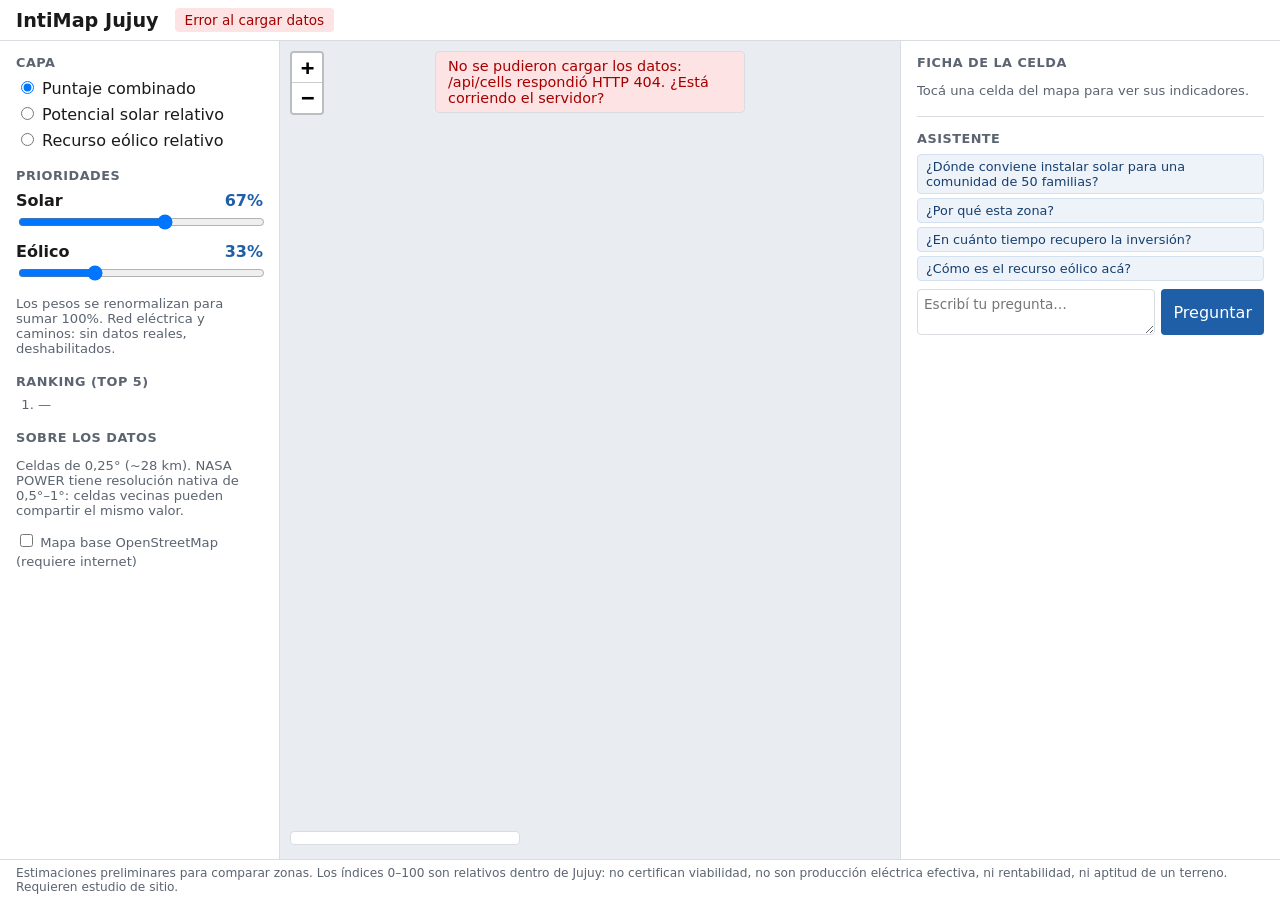
==== frontend/index.html @ a9107e67 "feat: implement IntiMap Jujuy renewable energy MVP - Grilla de 104 celdas de 0,25° recortada al cont" ====
<!doctype html>
<html lang="es">
<head>
  <meta charset="utf-8">
  <meta name="viewport" content="width=device-width, initial-scale=1">
  <title>IntiMap Jujuy</title>
  <link rel="icon" href="data:image/svg+xml,%3Csvg xmlns='http://www.w3.org/2000/svg' viewBox='0 0 16 16'%3E%3Ccircle cx='8' cy='8' r='6' fill='%23f2b400'/%3E%3C/svg%3E">
  <link rel="stylesheet" href="vendor/leaflet/leaflet.css">
  <link rel="stylesheet" href="styles.css">
</head>
<body>
  <header class="topbar">
    <h1>IntiMap Jujuy</h1>
    <p id="banner" class="banner" role="status">Cargando datos…</p>
  </header>

  <div class="layout">
    <aside class="panel" aria-label="Capas y prioridades">
      <section>
        <h2>Capa</h2>
        <fieldset class="layers">
          <legend class="sr-only">Capa visible</legend>
          <label><input type="radio" name="layer" value="score" checked> Puntaje combinado</label>
          <label><input type="radio" name="layer" value="s_solar"> Potencial solar relativo</label>
          <label><input type="radio" name="layer" value="s_wind"> Recurso eólico relativo</label>
        </fieldset>
      </section>

      <section>
        <h2>Prioridades</h2>
        <label class="slider">Solar <output id="w-solar-out">67%</output>
          <input id="w-solar" type="range" min="0" max="100" step="5" value="60">
        </label>
        <label class="slider">Eólico <output id="w-wind-out">33%</output>
          <input id="w-wind" type="range" min="0" max="100" step="5" value="30">
        </label>
        <p class="hint">Los pesos se renormalizan para sumar 100%. Red eléctrica y caminos: sin datos reales, deshabilitados.</p>
        <p id="weights-warning" class="warning" hidden>Ambos pesos están en 0: el puntaje combinado no se calcula. Subí al menos un deslizador.</p>
      </section>

      <section>
        <h2>Ranking (top 5)</h2>
        <ol id="ranking" class="ranking"><li class="muted">—</li></ol>
      </section>

      <section class="notes">
        <h2>Sobre los datos</h2>
        <p id="sources" class="muted"></p>
        <p class="muted">Celdas de 0,25° (~28 km). NASA POWER tiene resolución nativa de 0,5°–1°: celdas vecinas pueden compartir el mismo valor.</p>
        <label class="muted"><input id="basemap" type="checkbox"> Mapa base OpenStreetMap (requiere internet)</label>
      </section>
    </aside>

    <main class="map-wrap">
      <div id="map" role="application" aria-label="Mapa de Jujuy"></div>
      <div id="map-status" class="map-status">Cargando mapa…</div>
      <div id="legend" class="legend" aria-label="Leyenda"></div>
    </main>

    <aside class="panel card" aria-label="Ficha, simulador y asistente">
      <div id="card" aria-live="polite">
        <h2>Ficha de la celda</h2>
        <p class="muted">Tocá una celda del mapa para ver sus indicadores.</p>
      </div>

      <section id="sim" class="box" hidden>
        <h2>Simulador solar preliminar</h2>
        <p class="tag-hyp">Escenario hipotético editable · no son cotizaciones ni tarifas oficiales</p>
        <form id="sim-form" class="simform" novalidate>
          <label>Potencia instalada <span class="u">kWp</span><input name="system_kwp" type="number" min="0" step="0.5" required></label>
          <label>Costo de instalación <span class="u">USD/kWp</span><input name="cost_per_kwp_usd" type="number" min="0" step="10" placeholder="sin dato"></label>
          <label>Valor de la energía aprovechada <span class="u">USD/kWh</span><input name="energy_value_usd_kwh" type="number" min="0" step="0.01" placeholder="sin dato"></label>
          <label>Autoconsumo <span class="u">%</span><input name="self_consumption_pct" type="number" min="0" max="100" step="5" required></label>
          <label>Mantenimiento anual <span class="u">USD/año</span><input name="om_usd_year" type="number" min="0" step="10" placeholder="no declarado"></label>
          <label>Tarifa de inyección de excedentes <span class="u">USD/kWh</span><input name="export_value_usd_kwh" type="number" min="0" step="0.01" placeholder="sin valor"></label>
        </form>
        <p id="sim-error" class="warning" hidden></p>
        <div id="sim-out" aria-live="polite"></div>
      </section>

      <section id="assistant" class="box">
        <h2>Asistente</h2>
        <div class="suggest" id="suggest">
          <button type="button">¿Dónde conviene instalar solar para una comunidad de 50 familias?</button>
          <button type="button">¿Por qué esta zona?</button>
          <button type="button">¿En cuánto tiempo recupero la inversión?</button>
          <button type="button">¿Cómo es el recurso eólico acá?</button>
        </div>
        <form id="ask-form" class="askform">
          <label class="sr-only" for="question">Pregunta</label>
          <textarea id="question" rows="2" maxlength="500" placeholder="Escribí tu pregunta…"></textarea>
          <button type="submit" id="ask-btn">Preguntar</button>
        </form>
        <div id="answer" aria-live="polite"></div>
      </section>
    </aside>
  </div>

  <footer class="disclaimer">
    Estimaciones preliminares para comparar zonas. Los índices 0–100 son relativos dentro de Jujuy: no certifican viabilidad,
    no son producción eléctrica efectiva, ni rentabilidad, ni aptitud de un terreno. Requieren estudio de sitio.
  </footer>

  <script src="vendor/leaflet/leaflet.js"></script>
  <script src="scoring.js"></script>
  <script src="app.js"></script>
</body>
</html>
---- frontend/vendor/leaflet/leaflet.css ----
/* required styles */

.leaflet-pane,
.leaflet-tile,
.leaflet-marker-icon,
.leaflet-marker-shadow,
.leaflet-tile-container,
.leaflet-pane > svg,
.leaflet-pane > canvas,
.leaflet-zoom-box,
.leaflet-image-layer,
.leaflet-layer {
	position: absolute;
	left: 0;
	top: 0;
	}
.leaflet-container {
	overflow: hidden;
	}
.leaflet-tile,
.leaflet-marker-icon,
.leaflet-marker-shadow {
	-webkit-user-select: none;
	   -moz-user-select: none;
	        user-select: none;
	  -webkit-user-drag: none;
	}
/* Prevents IE11 from highlighting tiles in blue */
.leaflet-tile::selection {
	background: transparent;
}
/* Safari renders non-retina tile on retina better with this, but Chrome is worse */
.leaflet-safari .leaflet-tile {
	image-rendering: -webkit-optimize-contrast;
	}
/* hack that prevents hw layers "stretching" when loading new tiles */
.leaflet-safari .leaflet-tile-container {
	width: 1600px;
	height: 1600px;
	-webkit-transform-origin: 0 0;
	}
.leaflet-marker-icon,
.leaflet-marker-shadow {
	display: block;
	}
/* .leaflet-container svg: reset svg max-width decleration shipped in Joomla! (joomla.org) 3.x */
/* .leaflet-container img: map is broken in FF if you have max-width: 100% on tiles */
.leaflet-container .leaflet-overlay-pane svg {
	max-width: none !important;
	max-height: none !important;
	}
.leaflet-container .leaflet-marker-pane img,
.leaflet-container .leaflet-shadow-pane img,
.leaflet-container .leaflet-tile-pane img,
.leaflet-container img.leaflet-image-layer,
.leaflet-container .leaflet-tile {
	max-width: none !important;
	max-height: none !important;
	width: auto;
	padding: 0;
	}

.leaflet-container img.leaflet-tile {
	/* See: https://bugs.chromium.org/p/chromium/issues/detail?id=600120 */
	mix-blend-mode: plus-lighter;
}

.leaflet-container.leaflet-touch-zoom {
	-ms-touch-action: pan-x pan-y;
	touch-action: pan-x pan-y;
	}
.leaflet-container.leaflet-touch-drag {
	-ms-touch-action: pinch-zoom;
	/* Fallback for FF which doesn't support pinch-zoom */
	touch-action: none;
	touch-action: pinch-zoom;
}
.leaflet-container.leaflet-touch-drag.leaflet-touch-zoom {
	-ms-touch-action: none;
	touch-action: none;
}
.leaflet-container {
	-webkit-tap-highlight-color: transparent;
}
.leaflet-container a {
	-webkit-tap-highlight-color: rgba(51, 181, 229, 0.4);
}
.leaflet-tile {
	filter: inherit;
	visibility: hidden;
	}
.leaflet-tile-loaded {
	visibility: inherit;
	}
.leaflet-zoom-box {
	width: 0;
	height: 0;
	-moz-box-sizing: border-box;
	     box-sizing: border-box;
	z-index: 800;
	}
/* workaround for https://bugzilla.mozilla.org/show_bug.cgi?id=888319 */
.leaflet-overlay-pane svg {
	-moz-user-select: none;
	}

.leaflet-pane         { z-index: 400; }

.leaflet-tile-pane    { z-index: 200; }
.leaflet-overlay-pane { z-index: 400; }
.leaflet-shadow-pane  { z-index: 500; }
.leaflet-marker-pane  { z-index: 600; }
.leaflet-tooltip-pane   { z-index: 650; }
.leaflet-popup-pane   { z-index: 700; }

.leaflet-map-pane canvas { z-index: 100; }
.leaflet-map-pane svg    { z-index: 200; }

.leaflet-vml-shape {
	width: 1px;
	height: 1px;
	}
.lvml {
	behavior: url(#default#VML);
	display: inline-block;
	position: absolute;
	}


/* control positioning */

.leaflet-control {
	position: relative;
	z-index: 800;
	pointer-events: visiblePainted; /* IE 9-10 doesn't have auto */
	pointer-events: auto;
	}
.leaflet-top,
.leaflet-bottom {
	position: absolute;
	z-index: 1000;
	pointer-events: none;
	}
.leaflet-top {
	top: 0;
	}
.leaflet-right {
	right: 0;
	}
.leaflet-bottom {
	bottom: 0;
	}
.leaflet-left {
	left: 0;
	}
.leaflet-control {
	float: left;
	clear: both;
	}
.leaflet-right .leaflet-control {
	float: right;
	}
.leaflet-top .leaflet-control {
	margin-top: 10px;
	}
.leaflet-bottom .leaflet-control {
	margin-bottom: 10px;
	}
.leaflet-left .leaflet-control {
	margin-left: 10px;
	}
.leaflet-right .leaflet-control {
	margin-right: 10px;
	}


/* zoom and fade animations */

.leaflet-fade-anim .leaflet-popup {
	opacity: 0;
	-webkit-transition: opacity 0.2s linear;
	   -moz-transition: opacity 0.2s linear;
	        transition: opacity 0.2s linear;
	}
.leaflet-fade-anim .leaflet-map-pane .leaflet-popup {
	opacity: 1;
	}
.leaflet-zoom-animated {
	-webkit-transform-origin: 0 0;
	    -ms-transform-origin: 0 0;
	        transform-origin: 0 0;
	}
svg.leaflet-zoom-animated {
	will-change: transform;
}

.leaflet-zoom-anim .leaflet-zoom-animated {
	-webkit-transition: -webkit-transform 0.25s cubic-bezier(0,0,0.25,1);
	   -moz-transition:    -moz-transform 0.25s cubic-bezier(0,0,0.25,1);
	        transition:         transform 0.25s cubic-bezier(0,0,0.25,1);
	}
.leaflet-zoom-anim .leaflet-tile,
.leaflet-pan-anim .leaflet-tile {
	-webkit-transition: none;
	   -moz-transition: none;
	        transition: none;
	}

.leaflet-zoom-anim .leaflet-zoom-hide {
	visibility: hidden;
	}


/* cursors */

.leaflet-interactive {
	cursor: pointer;
	}
.leaflet-grab {
	cursor: -webkit-grab;
	cursor:    -moz-grab;
	cursor:         grab;
	}
.leaflet-crosshair,
.leaflet-crosshair .leaflet-interactive {
	cursor: crosshair;
	}
.leaflet-popup-pane,
.leaflet-control {
	cursor: auto;
	}
.leaflet-dragging .leaflet-grab,
.leaflet-dragging .leaflet-grab .leaflet-interactive,
.leaflet-dragging .leaflet-marker-draggable {
	cursor: move;
	cursor: -webkit-grabbing;
	cursor:    -moz-grabbing;
	cursor:         grabbing;
	}

/* marker & overlays interactivity */
.leaflet-marker-icon,
.leaflet-marker-shadow,
.leaflet-image-layer,
.leaflet-pane > svg path,
.leaflet-tile-container {
	pointer-events: none;
	}

.leaflet-marker-icon.leaflet-interactive,
.leaflet-image-layer.leaflet-interactive,
.leaflet-pane > svg path.leaflet-interactive,
svg.leaflet-image-layer.leaflet-interactive path {
	pointer-events: visiblePainted; /* IE 9-10 doesn't have auto */
	pointer-events: auto;
	}

/* visual tweaks */

.leaflet-container {
	background: #ddd;
	outline-offset: 1px;
	}
.leaflet-container a {
	color: #0078A8;
	}
.leaflet-zoom-box {
	border: 2px dotted #38f;
	background: rgba(255,255,255,0.5);
	}


/* general typography */
.leaflet-container {
	font-family: "Helvetica Neue", Arial, Helvetica, sans-serif;
	font-size: 12px;
	font-size: 0.75rem;
	line-height: 1.5;
	}


/* general toolbar styles */

.leaflet-bar {
	box-shadow: 0 1px 5px rgba(0,0,0,0.65);
	border-radius: 4px;
	}
.leaflet-bar a {
	background-color: #fff;
	border-bottom: 1px solid #ccc;
	width: 26px;
	height: 26px;
	line-height: 26px;
	display: block;
	text-align: center;
	text-decoration: none;
	color: black;
	}
.leaflet-bar a,
.leaflet-control-layers-toggle {
	background-position: 50% 50%;
	background-repeat: no-repeat;
	display: block;
	}
.leaflet-bar a:hover,
.leaflet-bar a:focus {
	background-color: #f4f4f4;
	}
.leaflet-bar a:first-child {
	border-top-left-radius: 4px;
	border-top-right-radius: 4px;
	}
.leaflet-bar a:last-child {
	border-bottom-left-radius: 4px;
	border-bottom-right-radius: 4px;
	border-bottom: none;
	}
.leaflet-bar a.leaflet-disabled {
	cursor: default;
	background-color: #f4f4f4;
	color: #bbb;
	}

.leaflet-touch .leaflet-bar a {
	width: 30px;
	height: 30px;
	line-height: 30px;
	}
.leaflet-touch .leaflet-bar a:first-child {
	border-top-left-radius: 2px;
	border-top-right-radius: 2px;
	}
.leaflet-touch .leaflet-bar a:last-child {
	border-bottom-left-radius: 2px;
	border-bottom-right-radius: 2px;
	}

/* zoom control */

.leaflet-control-zoom-in,
.leaflet-control-zoom-out {
	font: bold 18px 'Lucida Console', Monaco, monospace;
	text-indent: 1px;
	}

.leaflet-touch .leaflet-control-zoom-in, .leaflet-touch .leaflet-control-zoom-out  {
	font-size: 22px;
	}


/* layers control */

.leaflet-control-layers {
	box-shadow: 0 1px 5px rgba(0,0,0,0.4);
	background: #fff;
	border-radius: 5px;
	}
.leaflet-control-layers-toggle {
	background-image: url(images/layers.png);
	width: 36px;
	height: 36px;
	}
.leaflet-retina .leaflet-control-layers-toggle {
	background-image: url(images/layers-2x.png);
	background-size: 26px 26px;
	}
.leaflet-touch .leaflet-control-layers-toggle {
	width: 44px;
	height: 44px;
	}
.leaflet-control-layers .leaflet-control-layers-list,
.leaflet-control-layers-expanded .leaflet-control-layers-toggle {
	display: none;
	}
.leaflet-control-layers-expanded .leaflet-control-layers-list {
	display: block;
	position: relative;
	}
.leaflet-control-layers-expanded {
	padding: 6px 10px 6px 6px;
	color: #333;
	background: #fff;
	}
.leaflet-control-layers-scrollbar {
	overflow-y: scroll;
	overflow-x: hidden;
	padding-right: 5px;
	}
.leaflet-control-layers-selector {
	margin-top: 2px;
	position: relative;
	top: 1px;
	}
.leaflet-control-layers label {
	display: block;
	font-size: 13px;
	font-size: 1.08333em;
	}
.leaflet-control-layers-separator {
	height: 0;
	border-top: 1px solid #ddd;
	margin: 5px -10px 5px -6px;
	}

/* Default icon URLs */
.leaflet-default-icon-path { /* used only in path-guessing heuristic, see L.Icon.Default */
	background-image: url(images/marker-icon.png);
	}


/* attribution and scale controls */

.leaflet-container .leaflet-control-attribution {
	background: #fff;
	background: rgba(255, 255, 255, 0.8);
	margin: 0;
	}
.leaflet-control-attribution,
.leaflet-control-scale-line {
	padding: 0 5px;
	color: #333;
	line-height: 1.4;
	}
.leaflet-control-attribution a {
	text-decoration: none;
	}
.leaflet-control-attribution a:hover,
.leaflet-control-attribution a:focus {
	text-decoration: underline;
	}
.leaflet-attribution-flag {
	display: inline !important;
	vertical-align: baseline !important;
	width: 1em;
	height: 0.6669em;
	}
.leaflet-left .leaflet-control-scale {
	margin-left: 5px;
	}
.leaflet-bottom .leaflet-control-scale {
	margin-bottom: 5px;
	}
.leaflet-control-scale-line {
	border: 2px solid #777;
	border-top: none;
	line-height: 1.1;
	padding: 2px 5px 1px;
	white-space: nowrap;
	-moz-box-sizing: border-box;
	     box-sizing: border-box;
	background: rgba(255, 255, 255, 0.8);
	text-shadow: 1px 1px #fff;
	}
.leaflet-control-scale-line:not(:first-child) {
	border-top: 2px solid #777;
	border-bottom: none;
	margin-top: -2px;
	}
.leaflet-control-scale-line:not(:first-child):not(:last-child) {
	border-bottom: 2px solid #777;
	}

.leaflet-touch .leaflet-control-attribution,
.leaflet-touch .leaflet-control-layers,
.leaflet-touch .leaflet-bar {
	box-shadow: none;
	}
.leaflet-touch .leaflet-control-layers,
.leaflet-touch .leaflet-bar {
	border: 2px solid rgba(0,0,0,0.2);
	background-clip: padding-box;
	}


/* popup */

.leaflet-popup {
	position: absolute;
	text-align: center;
	margin-bottom: 20px;
	}
.leaflet-popup-content-wrapper {
	padding: 1px;
	text-align: left;
	border-radius: 12px;
	}
.leaflet-popup-content {
	margin: 13px 24px 13px 20px;
	line-height: 1.3;
	font-size: 13px;
	font-size: 1.08333em;
	min-height: 1px;
	}
.leaflet-popup-content p {
	margin: 17px 0;
	margin: 1.3em 0;
	}
.leaflet-popup-tip-container {
	width: 40px;
	height: 20px;
	position: absolute;
	left: 50%;
	margin-top: -1px;
	margin-left: -20px;
	overflow: hidden;
	pointer-events: none;
	}
.leaflet-popup-tip {
	width: 17px;
	height: 17px;
	padding: 1px;

	margin: -10px auto 0;
	pointer-events: auto;

	-webkit-transform: rotate(45deg);
	   -moz-transform: rotate(45deg);
	    -ms-transform: rotate(45deg);
	        transform: rotate(45deg);
	}
.leaflet-popup-content-wrapper,
.leaflet-popup-tip {
	background: white;
	color: #333;
	box-shadow: 0 3px 14px rgba(0,0,0,0.4);
	}
.leaflet-container a.leaflet-popup-close-button {
	position: absolute;
	top: 0;
	right: 0;
	border: none;
	text-align: center;
	width: 24px;
	height: 24px;
	font: 16px/24px Tahoma, Verdana, sans-serif;
	color: #757575;
	text-decoration: none;
	background: transparent;
	}
.leaflet-container a.leaflet-popup-close-button:hover,
.leaflet-container a.leaflet-popup-close-button:focus {
	color: #585858;
	}
.leaflet-popup-scrolled {
	overflow: auto;
	}

.leaflet-oldie .leaflet-popup-content-wrapper {
	-ms-zoom: 1;
	}
.leaflet-oldie .leaflet-popup-tip {
	width: 24px;
	margin: 0 auto;

	-ms-filter: "progid:DXImageTransform.Microsoft.Matrix(M11=0.70710678, M12=0.70710678, M21=-0.70710678, M22=0.70710678)";
	filter: progid:DXImageTransform.Microsoft.Matrix(M11=0.70710678, M12=0.70710678, M21=-0.70710678, M22=0.70710678);
	}

.leaflet-oldie .leaflet-control-zoom,
.leaflet-oldie .leaflet-control-layers,
.leaflet-oldie .leaflet-popup-content-wrapper,
.leaflet-oldie .leaflet-popup-tip {
	border: 1px solid #999;
	}


/* div icon */

.leaflet-div-icon {
	background: #fff;
	border: 1px solid #666;
	}


/* Tooltip */
/* Base styles for the element that has a tooltip */
.leaflet-tooltip {
	position: absolute;
	padding: 6px;
	background-color: #fff;
	border: 1px solid #fff;
	border-radius: 3px;
	color: #222;
	white-space: nowrap;
	-webkit-user-select: none;
	-moz-user-select: none;
	-ms-user-select: none;
	user-select: none;
	pointer-events: none;
	box-shadow: 0 1px 3px rgba(0,0,0,0.4);
	}
.leaflet-tooltip.leaflet-interactive {
	cursor: pointer;
	pointer-events: auto;
	}
.leaflet-tooltip-top:before,
.leaflet-tooltip-bottom:before,
.leaflet-tooltip-left:before,
.leaflet-tooltip-right:before {
	position: absolute;
	pointer-events: none;
	border: 6px solid transparent;
	background: transparent;
	content: "";
	}

/* Directions */

.leaflet-tooltip-bottom {
	margin-top: 6px;
}
.leaflet-tooltip-top {
	margin-top: -6px;
}
.leaflet-tooltip-bottom:before,
.leaflet-tooltip-top:before {
	left: 50%;
	margin-left: -6px;
	}
.leaflet-tooltip-top:before {
	bottom: 0;
	margin-bottom: -12px;
	border-top-color: #fff;
	}
.leaflet-tooltip-bottom:before {
	top: 0;
	margin-top: -12px;
	margin-left: -6px;
	border-bottom-color: #fff;
	}
.leaflet-tooltip-left {
	margin-left: -6px;
}
.leaflet-tooltip-right {
	margin-left: 6px;
}
.leaflet-tooltip-left:before,
.leaflet-tooltip-right:before {
	top: 50%;
	margin-top: -6px;
	}
.leaflet-tooltip-left:before {
	right: 0;
	margin-right: -12px;
	border-left-color: #fff;
	}
.leaflet-tooltip-right:before {
	left: 0;
	margin-left: -12px;
	border-right-color: #fff;
	}

/* Printing */

@media print {
	/* Prevent printers from removing background-images of controls. */
	.leaflet-control {
		-webkit-print-color-adjust: exact;
		print-color-adjust: exact;
		}
	}
---- frontend/styles.css ----
:root {
  --bg: #f6f7f8; --panel: #fff; --text: #1a1a1a; --muted: #5b6470; --border: #d9dde2;
  --accent: #1f5fa8; --warn-bg: #fff4d6; --warn: #7a5200; --danger-bg: #fde3e3; --danger: #a40000;
}
* { box-sizing: border-box; }
html, body { height: 100%; }
body { margin: 0; font-family: system-ui, -apple-system, "Segoe UI", sans-serif; background: var(--bg); color: var(--text);
  display: flex; flex-direction: column; }
h1 { margin: 0; font-size: 1.2rem; }
h2 { font-size: .8rem; text-transform: uppercase; letter-spacing: .04em; color: var(--muted); margin: 0 0 8px; }
.sr-only { position: absolute; width: 1px; height: 1px; overflow: hidden; clip: rect(0 0 0 0); }

.topbar { display: flex; gap: 16px; align-items: center; flex-wrap: wrap; padding: 8px 16px;
  background: var(--panel); border-bottom: 1px solid var(--border); }
.banner { margin: 0; padding: 4px 10px; border-radius: 4px; font-size: .85rem; background: #e8f0fa; color: #163f6e; }
.banner.synthetic { background: var(--danger-bg); color: var(--danger); font-weight: 700; }
.banner.error { background: var(--danger-bg); color: var(--danger); }

.layout { flex: 1; display: grid; grid-template-columns: 280px 1fr 380px; grid-template-rows: minmax(0, 1fr); min-height: 0; }
details summary { cursor: pointer; color: var(--accent); }
.panel { position: relative; background: var(--panel); padding: 14px 16px; overflow-y: auto; border-right: 1px solid var(--border); }
.panel.card { border-right: 0; border-left: 1px solid var(--border); }
.panel section { margin-bottom: 18px; }
.layers { border: 0; padding: 0; margin: 0; display: grid; gap: 6px; }
.slider { display: grid; grid-template-columns: 1fr auto; gap: 2px 8px; margin-bottom: 10px; font-weight: 600; }
.slider input { grid-column: 1 / -1; width: 100%; }
.slider output { font-variant-numeric: tabular-nums; color: var(--accent); }
.hint, .muted { color: var(--muted); font-size: .82rem; }
.warning { background: var(--warn-bg); color: var(--warn); padding: 6px 8px; border-radius: 4px; font-size: .85rem; }
.ranking { margin: 0; padding-left: 22px; font-size: .9rem; }
.ranking li { margin: 3px 0; }
.ranking button { all: unset; cursor: pointer; color: var(--accent); }
.ranking button:hover, .ranking button:focus-visible { text-decoration: underline; }

.map-wrap { position: relative; min-height: 0; }
#map { position: absolute; inset: 0; background: #e9edf1; }
.map-status { position: absolute; top: 10px; left: 50%; transform: translateX(-50%); z-index: 500;
  background: var(--panel); border: 1px solid var(--border); padding: 6px 12px; border-radius: 4px; font-size: .9rem; }
.map-status.error { background: var(--danger-bg); color: var(--danger); }
.map-status[hidden] { display: none; }
.legend { position: absolute; bottom: 14px; left: 10px; z-index: 500; background: var(--panel); border: 1px solid var(--border);
  border-radius: 4px; padding: 6px 10px; font-size: .75rem; width: 230px; }
.legend .bar { display: flex; height: 10px; border: 1px solid #0003; }
.legend .seg { flex: 1; }
.legend .ticks, .legend .ends { display: flex; justify-content: space-between; color: var(--muted); font-size: .68rem; }
.legend .ends { margin-top: -2px; }
.legend .row { display: flex; align-items: center; gap: 6px; margin: 2px 0; }
.legend .sw { width: 16px; height: 12px; border: 1px solid #0003; flex: none; }
.legend .title { font-weight: 700; margin-bottom: 4px; }

.card table { width: 100%; border-collapse: collapse; font-size: .86rem; }
.card th { text-align: left; font-weight: 500; color: var(--muted); padding: 4px 6px 4px 0; vertical-align: top; }
.card td { padding: 4px 0; text-align: right; font-variant-numeric: tabular-nums; }
.card tr.group th { padding-top: 12px; color: var(--text); font-weight: 700; font-size: .75rem; text-transform: uppercase; }
.tag { display: inline-block; font-size: .68rem; padding: 0 5px; border-radius: 3px; margin-left: 4px; vertical-align: 1px; }
.tag.real { background: #e3f1e6; color: #1d5e2c; }
.tag.estimado { background: #e8eefb; color: #23468a; }
.tag.sintetico, .tag.faltante { background: var(--danger-bg); color: var(--danger); }
.scorebig { font-size: 1.8rem; font-weight: 700; }
.rec { display: inline-block; padding: 2px 8px; border-radius: 4px; background: #eef3e6; color: #2d4a12; font-weight: 600; font-size: .85rem; }
.box { margin-top: 18px; padding-top: 14px; border-top: 1px solid var(--border); }
.tag-hyp { font-size: .75rem; background: var(--warn-bg); color: var(--warn); padding: 3px 6px; border-radius: 3px; margin: 0 0 8px; }
.simform { display: grid; gap: 6px; }
.simform label { display: grid; grid-template-columns: 1fr 96px; align-items: center; column-gap: 8px; font-size: .82rem; }
.simform .u { grid-column: 1; grid-row: 2; color: var(--muted); font-size: .72rem; }
.simform input { grid-column: 2; grid-row: 1 / span 2; width: 100%; padding: 4px 6px; font: inherit; border: 1px solid var(--border); border-radius: 4px; text-align: right; }
.simform input:invalid { border-color: var(--danger); }
.nc { color: var(--danger); font-weight: 600; }
.small { font-size: .76rem; }
.small ul { margin: 4px 0; padding-left: 18px; }
.suggest { display: grid; gap: 4px; margin-bottom: 8px; }
.suggest button { text-align: left; font: inherit; font-size: .8rem; background: #eef3fa; color: #163f6e; border: 1px solid #d3e0f0; border-radius: 4px; padding: 4px 8px; cursor: pointer; }
.askform { display: grid; grid-template-columns: 1fr auto; gap: 6px; }
.askform textarea { font: inherit; font-size: .85rem; padding: 6px; border: 1px solid var(--border); border-radius: 4px; resize: vertical; }
.askform button { font: inherit; background: var(--accent); color: #fff; border: 0; border-radius: 4px; padding: 0 12px; cursor: pointer; }
.askform button:disabled { opacity: .6; cursor: wait; }
.answer { margin-top: 10px; font-size: .85rem; white-space: pre-line; background: #f7f8fa; border: 1px solid var(--border); border-radius: 4px; padding: 8px; }
.mode { display: inline-block; font-size: .7rem; padding: 1px 6px; border-radius: 3px; margin-bottom: 4px; }
.mode.deterministic { background: #e3f1e6; color: #1d5e2c; }
.mode.llm { background: #efe6fa; color: #4b2a7a; }
.disclaimer { padding: 6px 16px; font-size: .76rem; color: var(--muted); background: var(--panel); border-top: 1px solid var(--border); }

@media (max-width: 900px) {
  html, body { height: auto; }
  .layout { flex: none; grid-template-columns: 1fr; grid-template-rows: none; grid-auto-rows: auto; }
  .panel { overflow: visible; }
  .map-wrap { height: 60vh; order: -1; }
  .panel, .panel.card { border: 0; border-top: 1px solid var(--border); }
}
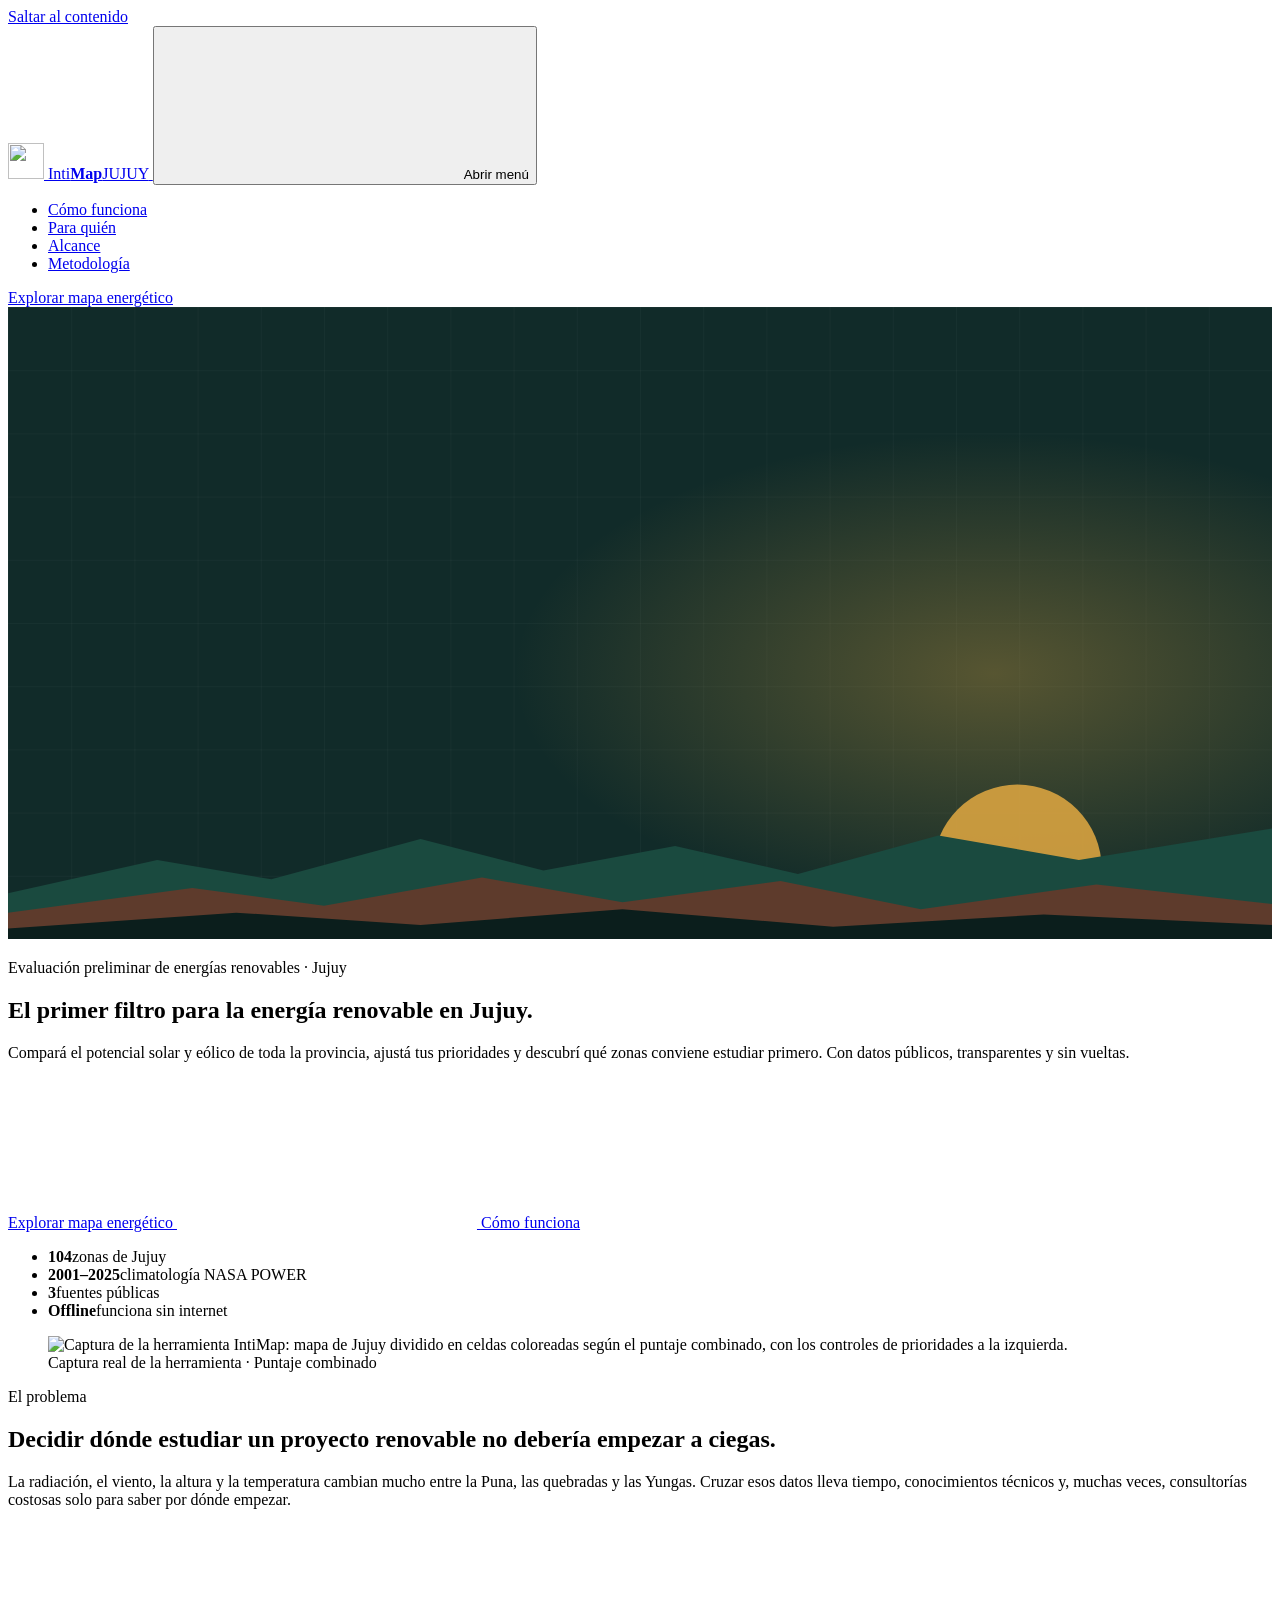
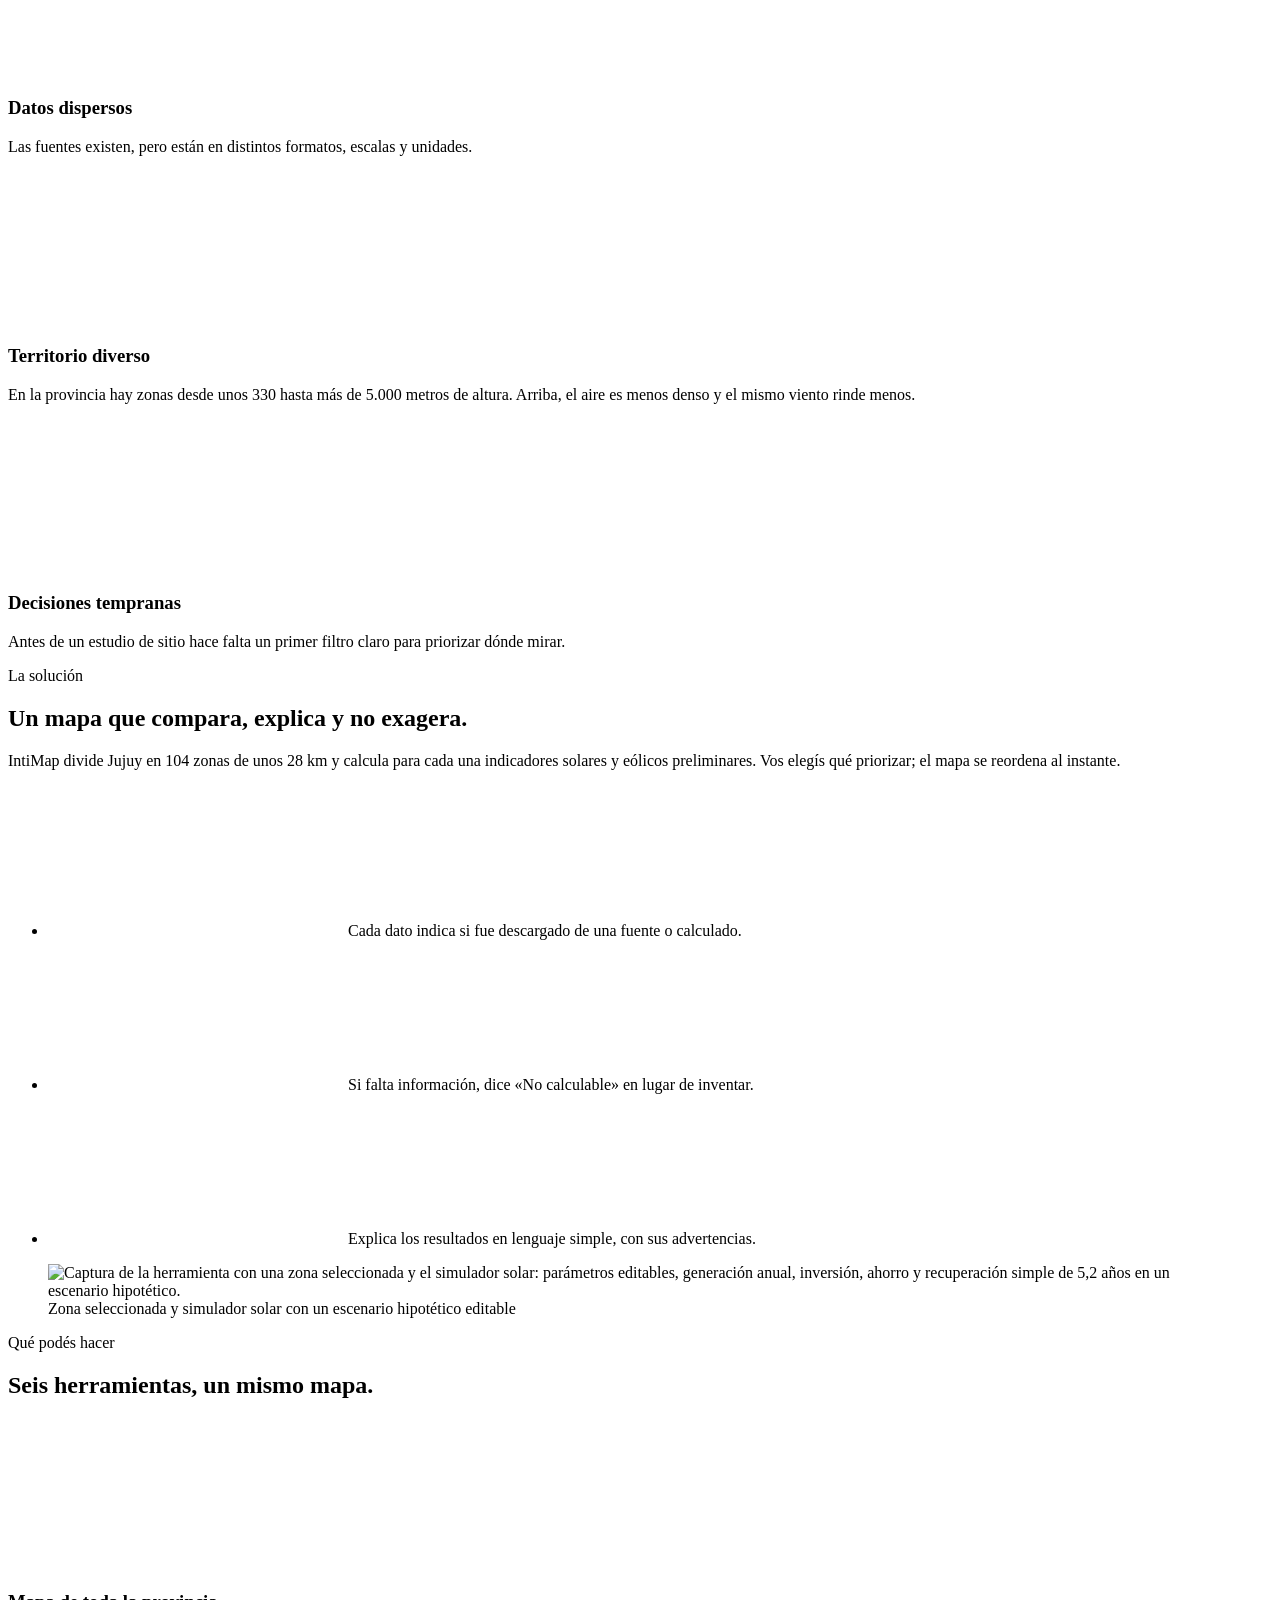
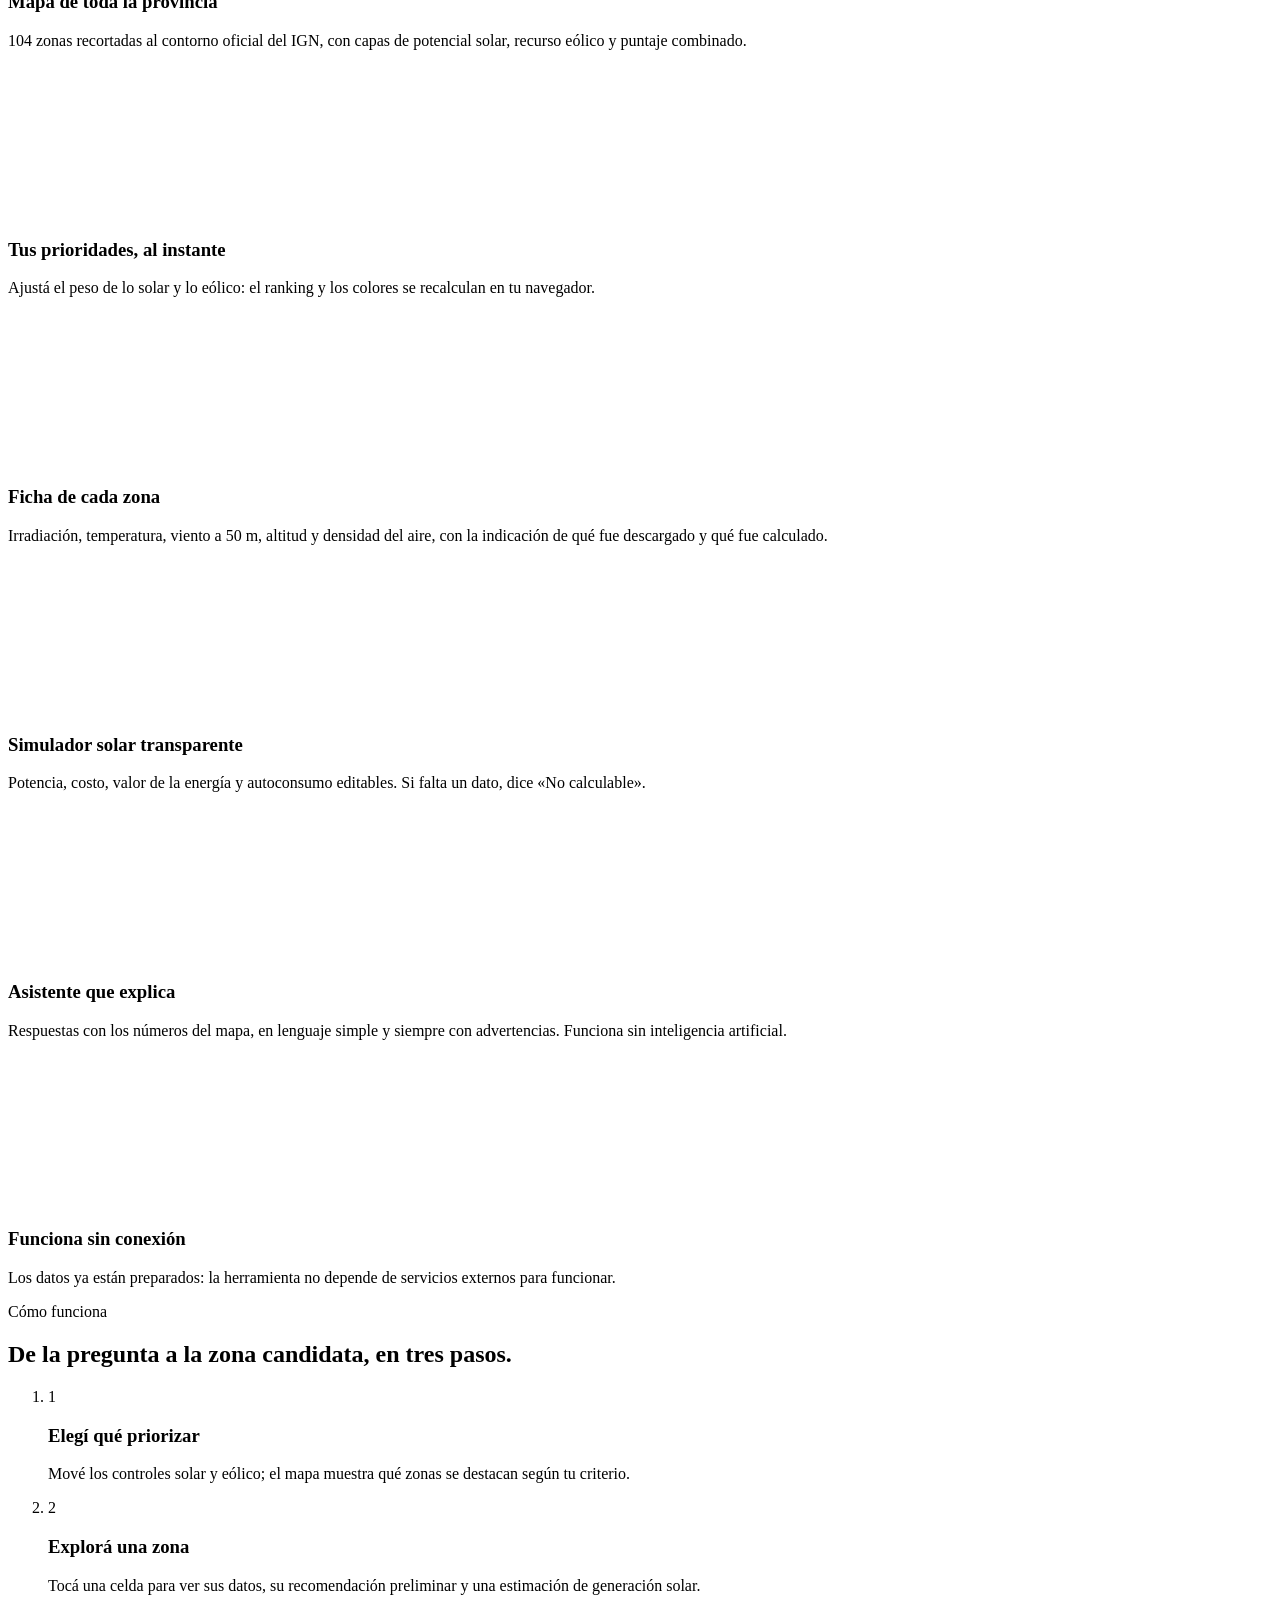
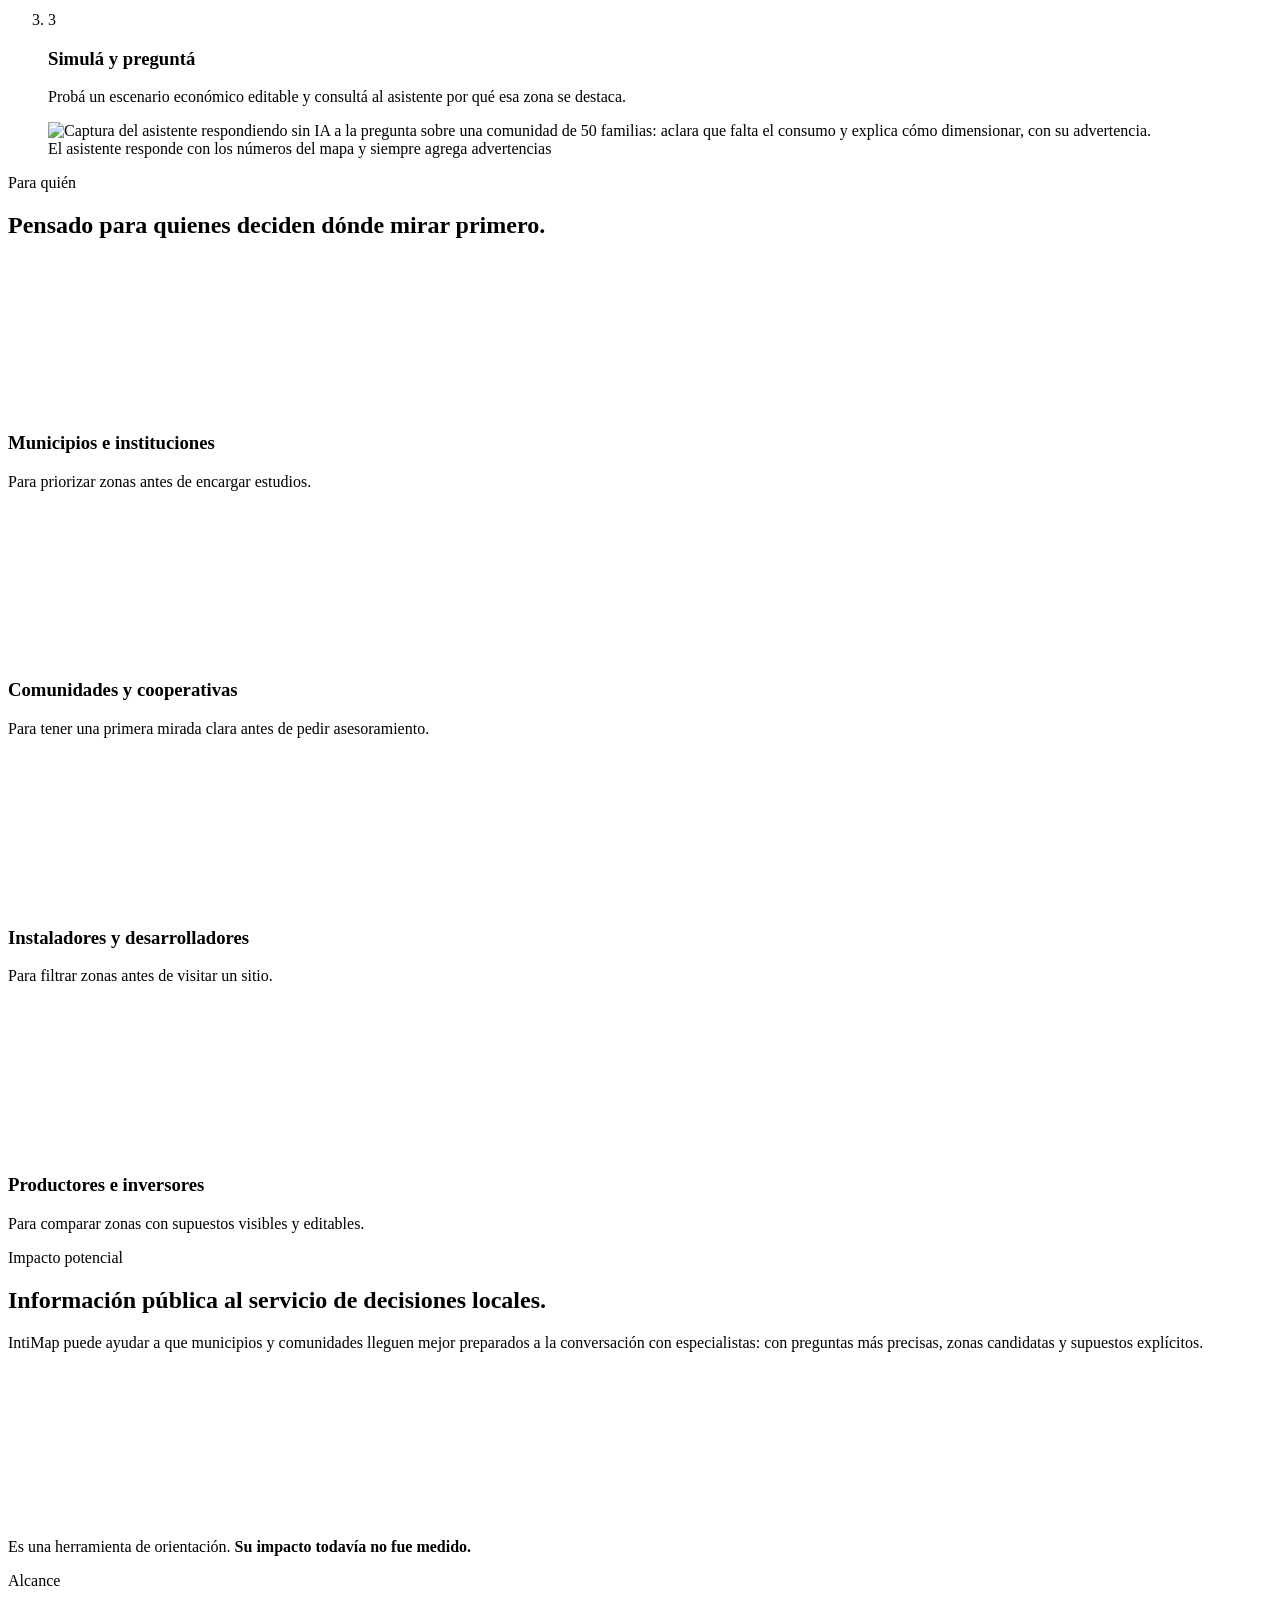
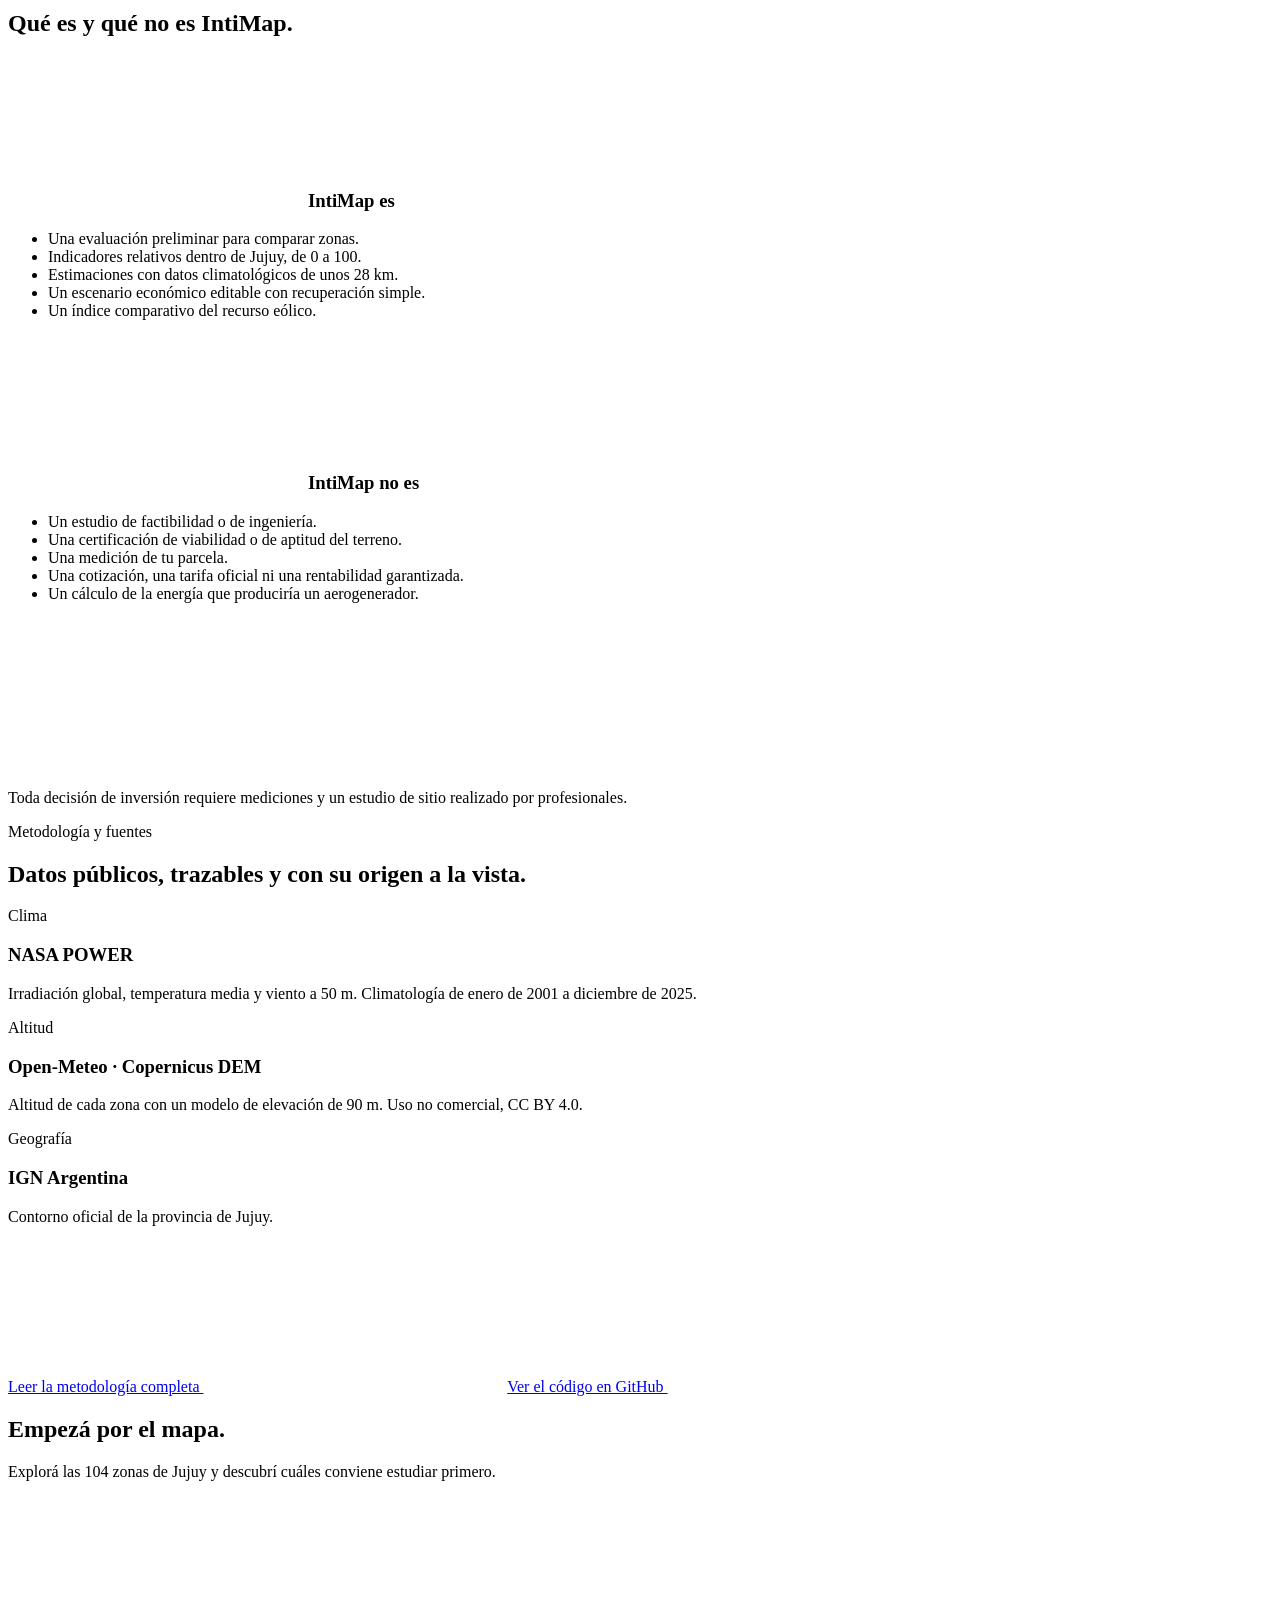
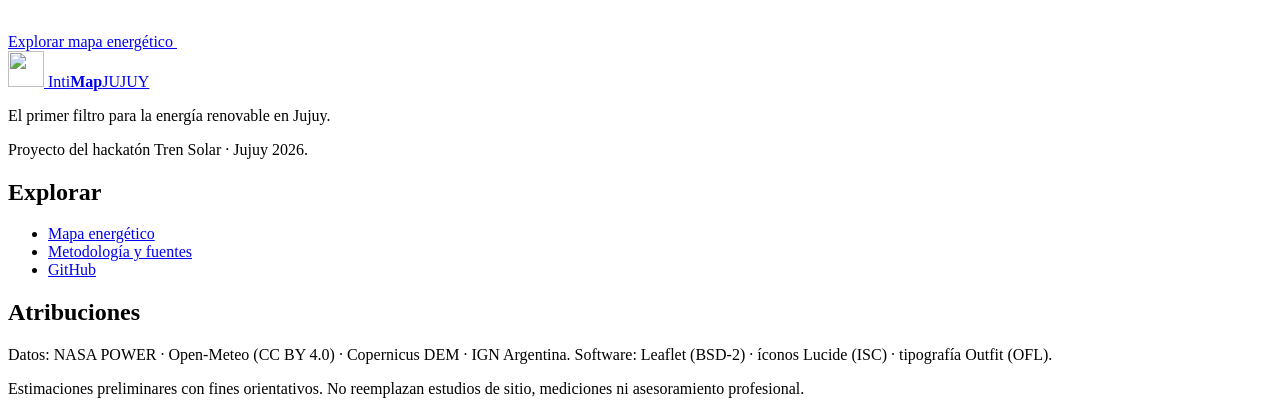
==== commit a834da99: "feat: add IntiMap brand identity and commercial landing - Identidad de marca: paleta con contraste A" ====
--- a/frontend/index.html
+++ b/frontend/index.html
@@ -3,106 +3,361 @@
 <head>
   <meta charset="utf-8">
   <meta name="viewport" content="width=device-width, initial-scale=1">
-  <title>IntiMap Jujuy</title>
-  <link rel="icon" href="data:image/svg+xml,%3Csvg xmlns='http://www.w3.org/2000/svg' viewBox='0 0 16 16'%3E%3Ccircle cx='8' cy='8' r='6' fill='%23f2b400'/%3E%3C/svg%3E">
-  <link rel="stylesheet" href="vendor/leaflet/leaflet.css">
-  <link rel="stylesheet" href="styles.css">
+  <title>IntiMap Jujuy — El primer filtro para la energía renovable en Jujuy</title>
+  <meta name="description" content="Mapa de evaluación preliminar del potencial solar y eólico de Jujuy: 104 zonas, datos climatológicos públicos 2001–2025, prioridades ajustables y simulación solar transparente.">
+  <meta name="theme-color" content="#112B29">
+  <meta property="og:title" content="IntiMap Jujuy — El primer filtro para la energía renovable en Jujuy">
+  <meta property="og:description" content="Compará el potencial solar y eólico de las 104 zonas de Jujuy con datos públicos. Evaluación preliminar para orientar estudios posteriores.">
+  <meta property="og:image" content="/assets/img/mapa-combinado.png">
+  <meta property="og:type" content="website">
+  <link rel="icon" href="/assets/favicon.svg" type="image/svg+xml">
+  <link rel="preload" href="/assets/fonts/outfit-latin-700-normal.woff2" as="font" type="font/woff2" crossorigin>
+  <link rel="stylesheet" href="/assets/brand.css">
+  <link rel="stylesheet" href="/landing.css">
 </head>
 <body>
-  <header class="topbar">
-    <h1>IntiMap Jujuy</h1>
-    <p id="banner" class="banner" role="status">Cargando datos…</p>
+  <a class="im-skip" href="#contenido">Saltar al contenido</a>
+
+  <!-- ===== Navegación ===== -->
+  <header class="nav" id="nav">
+    <div class="im-container nav__inner">
+      <a class="im-logo im-logo--inverse nav__logo" href="/" aria-label="IntiMap Jujuy, inicio">
+        <img src="/assets/logo-mark.svg" alt="" width="36" height="36">
+        <span><span class="im-logo__word">Inti<b>Map</b></span><span class="im-logo__place">JUJUY</span></span>
+      </a>
+      <button class="nav__toggle" type="button" aria-expanded="false" aria-controls="nav-menu">
+        <svg class="im-icon" aria-hidden="true"><use href="/assets/icons/sprite.svg#i-menu"/></svg>
+        <span class="im-sr-only">Abrir menú</span>
+      </button>
+      <nav class="nav__menu" id="nav-menu" aria-label="Principal">
+        <ul>
+          <li><a href="#como-funciona">Cómo funciona</a></li>
+          <li><a href="#para-quien">Para quién</a></li>
+          <li><a href="#alcance">Alcance</a></li>
+          <li><a href="#metodologia">Metodología</a></li>
+        </ul>
+        <a class="im-btn im-btn--sun nav__cta" href="/mapa/">Explorar mapa energético</a>
+      </nav>
+    </div>
   </header>
 
-  <div class="layout">
-    <aside class="panel" aria-label="Capas y prioridades">
-      <section>
-        <h2>Capa</h2>
-        <fieldset class="layers">
-          <legend class="sr-only">Capa visible</legend>
-          <label><input type="radio" name="layer" value="score" checked> Puntaje combinado</label>
-          <label><input type="radio" name="layer" value="s_solar"> Potencial solar relativo</label>
-          <label><input type="radio" name="layer" value="s_wind"> Recurso eólico relativo</label>
-        </fieldset>
-      </section>
-
-      <section>
-        <h2>Prioridades</h2>
-        <label class="slider">Solar <output id="w-solar-out">67%</output>
-          <input id="w-solar" type="range" min="0" max="100" step="5" value="60">
-        </label>
-        <label class="slider">Eólico <output id="w-wind-out">33%</output>
-          <input id="w-wind" type="range" min="0" max="100" step="5" value="30">
-        </label>
-        <p class="hint">Los pesos se renormalizan para sumar 100%. Red eléctrica y caminos: sin datos reales, deshabilitados.</p>
-        <p id="weights-warning" class="warning" hidden>Ambos pesos están en 0: el puntaje combinado no se calcula. Subí al menos un deslizador.</p>
-      </section>
-
-      <section>
-        <h2>Ranking (top 5)</h2>
-        <ol id="ranking" class="ranking"><li class="muted">—</li></ol>
-      </section>
-
-      <section class="notes">
-        <h2>Sobre los datos</h2>
-        <p id="sources" class="muted"></p>
-        <p class="muted">Celdas de 0,25° (~28 km). NASA POWER tiene resolución nativa de 0,5°–1°: celdas vecinas pueden compartir el mismo valor.</p>
-        <label class="muted"><input id="basemap" type="checkbox"> Mapa base OpenStreetMap (requiere internet)</label>
-      </section>
-    </aside>
-
-    <main class="map-wrap">
-      <div id="map" role="application" aria-label="Mapa de Jujuy"></div>
-      <div id="map-status" class="map-status">Cargando mapa…</div>
-      <div id="legend" class="legend" aria-label="Leyenda"></div>
-    </main>
-
-    <aside class="panel card" aria-label="Ficha, simulador y asistente">
-      <div id="card" aria-live="polite">
-        <h2>Ficha de la celda</h2>
-        <p class="muted">Tocá una celda del mapa para ver sus indicadores.</p>
-      </div>
-
-      <section id="sim" class="box" hidden>
-        <h2>Simulador solar preliminar</h2>
-        <p class="tag-hyp">Escenario hipotético editable · no son cotizaciones ni tarifas oficiales</p>
-        <form id="sim-form" class="simform" novalidate>
-          <label>Potencia instalada <span class="u">kWp</span><input name="system_kwp" type="number" min="0" step="0.5" required></label>
-          <label>Costo de instalación <span class="u">USD/kWp</span><input name="cost_per_kwp_usd" type="number" min="0" step="10" placeholder="sin dato"></label>
-          <label>Valor de la energía aprovechada <span class="u">USD/kWh</span><input name="energy_value_usd_kwh" type="number" min="0" step="0.01" placeholder="sin dato"></label>
-          <label>Autoconsumo <span class="u">%</span><input name="self_consumption_pct" type="number" min="0" max="100" step="5" required></label>
-          <label>Mantenimiento anual <span class="u">USD/año</span><input name="om_usd_year" type="number" min="0" step="10" placeholder="no declarado"></label>
-          <label>Tarifa de inyección de excedentes <span class="u">USD/kWh</span><input name="export_value_usd_kwh" type="number" min="0" step="0.01" placeholder="sin valor"></label>
-        </form>
-        <p id="sim-error" class="warning" hidden></p>
-        <div id="sim-out" aria-live="polite"></div>
-      </section>
-
-      <section id="assistant" class="box">
-        <h2>Asistente</h2>
-        <div class="suggest" id="suggest">
-          <button type="button">¿Dónde conviene instalar solar para una comunidad de 50 familias?</button>
-          <button type="button">¿Por qué esta zona?</button>
-          <button type="button">¿En cuánto tiempo recupero la inversión?</button>
-          <button type="button">¿Cómo es el recurso eólico acá?</button>
-        </div>
-        <form id="ask-form" class="askform">
-          <label class="sr-only" for="question">Pregunta</label>
-          <textarea id="question" rows="2" maxlength="500" placeholder="Escribí tu pregunta…"></textarea>
-          <button type="submit" id="ask-btn">Preguntar</button>
-        </form>
-        <div id="answer" aria-live="polite"></div>
-      </section>
-    </aside>
-  </div>
-
-  <footer class="disclaimer">
-    Estimaciones preliminares para comparar zonas. Los índices 0–100 son relativos dentro de Jujuy: no certifican viabilidad,
-    no son producción eléctrica efectiva, ni rentabilidad, ni aptitud de un terreno. Requieren estudio de sitio.
+  <main id="contenido">
+    <!-- ===== Hero ===== -->
+    <section class="hero" aria-labelledby="hero-title">
+      <svg class="hero__art" viewBox="0 0 1440 720" preserveAspectRatio="xMidYMax slice" aria-hidden="true" focusable="false">
+        <defs>
+          <pattern id="grid" width="72" height="72" patternUnits="userSpaceOnUse">
+            <path d="M72 0H0V72" fill="none" stroke="#F5F1E8" stroke-opacity=".07" stroke-width="1"/>
+          </pattern>
+          <radialGradient id="glow" cx="78%" cy="58%" r="38%">
+            <stop offset="0" stop-color="#D9A441" stop-opacity=".35"/><stop offset="1" stop-color="#D9A441" stop-opacity="0"/>
+          </radialGradient>
+        </defs>
+        <rect width="1440" height="720" fill="#112B29"/>
+        <rect width="1440" height="720" fill="url(#grid)"/>
+        <rect width="1440" height="720" fill="url(#glow)"/>
+        <circle cx="1150" cy="640" r="96" fill="#D9A441" fill-opacity=".9"/>
+        <path d="M0 668 L170 630 L300 652 L470 606 L610 642 L760 614 L900 646 L1060 602 L1220 630 L1440 594 V720 H0Z" fill="#1A4A3F"/>
+        <path d="M0 690 L210 662 L360 682 L540 650 L700 678 L880 654 L1040 686 L1240 658 L1440 680 V720 H0Z" fill="#5E3B2C"/>
+        <path d="M0 708 L260 690 L470 704 L700 686 L940 706 L1180 692 L1440 704 V720 H0Z" fill="#0B1E1C"/>
+      </svg>
+      <div class="im-container hero__inner">
+        <div class="hero__copy">
+          <p class="eyebrow">Evaluación preliminar de energías renovables · Jujuy</p>
+          <h1 id="hero-title">El primer filtro para la energía renovable en Jujuy.</h1>
+          <p class="hero__lead">Compará el potencial solar y eólico de toda la provincia, ajustá tus prioridades y descubrí qué zonas conviene estudiar primero. Con datos públicos, transparentes y sin vueltas.</p>
+          <div class="hero__actions">
+            <a class="im-btn im-btn--sun im-btn--lg" href="/mapa/" id="cta-hero">
+              Explorar mapa energético
+              <svg class="im-icon im-icon--sm" aria-hidden="true"><use href="/assets/icons/sprite.svg#i-arrow-right"/></svg>
+            </a>
+            <a class="im-btn im-btn--ghost-inverse im-btn--lg" href="#como-funciona">Cómo funciona</a>
+          </div>
+          <ul class="facts" aria-label="Datos del proyecto">
+            <li><strong>104</strong><span>zonas de Jujuy</span></li>
+            <li><strong>2001–2025</strong><span>climatología NASA POWER</span></li>
+            <li><strong>3</strong><span>fuentes públicas</span></li>
+            <li><strong>Offline</strong><span>funciona sin internet</span></li>
+          </ul>
+        </div>
+        <figure class="hero__shot">
+          <div class="window">
+            <div class="window__bar" aria-hidden="true"><span></span><span></span><span></span></div>
+            <img src="/assets/img/mapa-combinado.png" width="1440" height="900"
+                 alt="Captura de la herramienta IntiMap: mapa de Jujuy dividido en celdas coloreadas según el puntaje combinado, con los controles de prioridades a la izquierda.">
+          </div>
+          <figcaption>Captura real de la herramienta · Puntaje combinado</figcaption>
+        </figure>
+      </div>
+    </section>
+
+    <!-- ===== Problema ===== -->
+    <section class="section" id="problema" aria-labelledby="problema-title">
+      <div class="im-container">
+        <p class="kicker">El problema</p>
+        <h2 id="problema-title">Decidir dónde estudiar un proyecto renovable no debería empezar a ciegas.</h2>
+        <p class="lead">La radiación, el viento, la altura y la temperatura cambian mucho entre la Puna, las quebradas y las Yungas. Cruzar esos datos lleva tiempo, conocimientos técnicos y, muchas veces, consultorías costosas solo para saber por dónde empezar.</p>
+        <div class="grid grid--3">
+          <article class="im-card">
+            <span class="im-card__icon"><svg class="im-icon" aria-hidden="true"><use href="/assets/icons/sprite.svg#i-database"/></svg></span>
+            <h3>Datos dispersos</h3>
+            <p>Las fuentes existen, pero están en distintos formatos, escalas y unidades.</p>
+          </article>
+          <article class="im-card">
+            <span class="im-card__icon"><svg class="im-icon" aria-hidden="true"><use href="/assets/icons/sprite.svg#i-layers"/></svg></span>
+            <h3>Territorio diverso</h3>
+            <p>En la provincia hay zonas desde unos 330 hasta más de 5.000 metros de altura. Arriba, el aire es menos denso y el mismo viento rinde menos.</p>
+          </article>
+          <article class="im-card">
+            <span class="im-card__icon"><svg class="im-icon" aria-hidden="true"><use href="/assets/icons/sprite.svg#i-sliders-horizontal"/></svg></span>
+            <h3>Decisiones tempranas</h3>
+            <p>Antes de un estudio de sitio hace falta un primer filtro claro para priorizar dónde mirar.</p>
+          </article>
+        </div>
+      </div>
+    </section>
+
+    <!-- ===== Solución ===== -->
+    <section class="section section--sand" id="solucion" aria-labelledby="solucion-title">
+      <div class="im-container split">
+        <div>
+          <p class="kicker">La solución</p>
+          <h2 id="solucion-title">Un mapa que compara, explica y no exagera.</h2>
+          <p class="lead">IntiMap divide Jujuy en 104 zonas de unos 28 km y calcula para cada una indicadores solares y eólicos preliminares. Vos elegís qué priorizar; el mapa se reordena al instante.</p>
+          <ul class="checks">
+            <li><svg class="im-icon im-icon--sm" aria-hidden="true"><use href="/assets/icons/sprite.svg#i-check"/></svg>Cada dato indica si fue descargado de una fuente o calculado.</li>
+            <li><svg class="im-icon im-icon--sm" aria-hidden="true"><use href="/assets/icons/sprite.svg#i-check"/></svg>Si falta información, dice «No calculable» en lugar de inventar.</li>
+            <li><svg class="im-icon im-icon--sm" aria-hidden="true"><use href="/assets/icons/sprite.svg#i-check"/></svg>Explica los resultados en lenguaje simple, con sus advertencias.</li>
+          </ul>
+        </div>
+        <figure class="shot">
+          <img src="/assets/img/ficha-simulador.png" width="1440" height="900" loading="lazy"
+               alt="Captura de la herramienta con una zona seleccionada y el simulador solar: parámetros editables, generación anual, inversión, ahorro y recuperación simple de 5,2 años en un escenario hipotético.">
+          <figcaption>Zona seleccionada y simulador solar con un escenario hipotético editable</figcaption>
+        </figure>
+      </div>
+    </section>
+
+    <!-- ===== Funcionalidades ===== -->
+    <section class="section" id="funcionalidades" aria-labelledby="func-title">
+      <div class="im-container">
+        <p class="kicker">Qué podés hacer</p>
+        <h2 id="func-title">Seis herramientas, un mismo mapa.</h2>
+        <div class="grid grid--3">
+          <article class="im-card feature">
+            <span class="im-card__icon"><svg class="im-icon" aria-hidden="true"><use href="/assets/icons/sprite.svg#i-map"/></svg></span>
+            <h3>Mapa de toda la provincia</h3>
+            <p>104 zonas recortadas al contorno oficial del IGN, con capas de potencial solar, recurso eólico y puntaje combinado.</p>
+          </article>
+          <article class="im-card feature">
+            <span class="im-card__icon"><svg class="im-icon" aria-hidden="true"><use href="/assets/icons/sprite.svg#i-sliders-horizontal"/></svg></span>
+            <h3>Tus prioridades, al instante</h3>
+            <p>Ajustá el peso de lo solar y lo eólico: el ranking y los colores se recalculan en tu navegador.</p>
+          </article>
+          <article class="im-card feature">
+            <span class="im-card__icon"><svg class="im-icon" aria-hidden="true"><use href="/assets/icons/sprite.svg#i-sun"/></svg></span>
+            <h3>Ficha de cada zona</h3>
+            <p>Irradiación, temperatura, viento a 50 m, altitud y densidad del aire, con la indicación de qué fue descargado y qué fue calculado.</p>
+          </article>
+          <article class="im-card feature">
+            <span class="im-card__icon"><svg class="im-icon" aria-hidden="true"><use href="/assets/icons/sprite.svg#i-calculator"/></svg></span>
+            <h3>Simulador solar transparente</h3>
+            <p>Potencia, costo, valor de la energía y autoconsumo editables. Si falta un dato, dice «No calculable».</p>
+          </article>
+          <article class="im-card feature">
+            <span class="im-card__icon"><svg class="im-icon" aria-hidden="true"><use href="/assets/icons/sprite.svg#i-message-circle"/></svg></span>
+            <h3>Asistente que explica</h3>
+            <p>Respuestas con los números del mapa, en lenguaje simple y siempre con advertencias. Funciona sin inteligencia artificial.</p>
+          </article>
+          <article class="im-card feature">
+            <span class="im-card__icon"><svg class="im-icon" aria-hidden="true"><use href="/assets/icons/sprite.svg#i-wifi-off"/></svg></span>
+            <h3>Funciona sin conexión</h3>
+            <p>Los datos ya están preparados: la herramienta no depende de servicios externos para funcionar.</p>
+          </article>
+        </div>
+      </div>
+    </section>
+
+    <!-- ===== Cómo funciona ===== -->
+    <section class="section section--dark" id="como-funciona" aria-labelledby="como-title">
+      <div class="im-container">
+        <p class="kicker kicker--sun">Cómo funciona</p>
+        <h2 id="como-title">De la pregunta a la zona candidata, en tres pasos.</h2>
+        <ol class="steps">
+          <li class="step">
+            <span class="step__num" aria-hidden="true">1</span>
+            <h3>Elegí qué priorizar</h3>
+            <p>Mové los controles solar y eólico; el mapa muestra qué zonas se destacan según tu criterio.</p>
+          </li>
+          <li class="step">
+            <span class="step__num" aria-hidden="true">2</span>
+            <h3>Explorá una zona</h3>
+            <p>Tocá una celda para ver sus datos, su recomendación preliminar y una estimación de generación solar.</p>
+          </li>
+          <li class="step">
+            <span class="step__num" aria-hidden="true">3</span>
+            <h3>Simulá y preguntá</h3>
+            <p>Probá un escenario económico editable y consultá al asistente por qué esa zona se destaca.</p>
+          </li>
+        </ol>
+        <figure class="shot shot--wide">
+          <img src="/assets/img/asistente.png" width="1440" height="900" loading="lazy"
+               alt="Captura del asistente respondiendo sin IA a la pregunta sobre una comunidad de 50 familias: aclara que falta el consumo y explica cómo dimensionar, con su advertencia.">
+          <figcaption>El asistente responde con los números del mapa y siempre agrega advertencias</figcaption>
+        </figure>
+      </div>
+    </section>
+
+    <!-- ===== Para quién ===== -->
+    <section class="section" id="para-quien" aria-labelledby="quien-title">
+      <div class="im-container">
+        <p class="kicker">Para quién</p>
+        <h2 id="quien-title">Pensado para quienes deciden dónde mirar primero.</h2>
+        <div class="grid grid--4">
+          <article class="audience">
+            <svg class="im-icon" aria-hidden="true"><use href="/assets/icons/sprite.svg#i-building-2"/></svg>
+            <h3>Municipios e instituciones</h3>
+            <p>Para priorizar zonas antes de encargar estudios.</p>
+          </article>
+          <article class="audience">
+            <svg class="im-icon" aria-hidden="true"><use href="/assets/icons/sprite.svg#i-users"/></svg>
+            <h3>Comunidades y cooperativas</h3>
+            <p>Para tener una primera mirada clara antes de pedir asesoramiento.</p>
+          </article>
+          <article class="audience">
+            <svg class="im-icon" aria-hidden="true"><use href="/assets/icons/sprite.svg#i-wrench"/></svg>
+            <h3>Instaladores y desarrolladores</h3>
+            <p>Para filtrar zonas antes de visitar un sitio.</p>
+          </article>
+          <article class="audience">
+            <svg class="im-icon" aria-hidden="true"><use href="/assets/icons/sprite.svg#i-sprout"/></svg>
+            <h3>Productores e inversores</h3>
+            <p>Para comparar zonas con supuestos visibles y editables.</p>
+          </article>
+        </div>
+      </div>
+    </section>
+
+    <!-- ===== Impacto potencial ===== -->
+    <section class="section section--sand" id="impacto" aria-labelledby="impacto-title">
+      <div class="im-container narrow">
+        <p class="kicker">Impacto potencial</p>
+        <h2 id="impacto-title">Información pública al servicio de decisiones locales.</h2>
+        <p class="lead">IntiMap puede ayudar a que municipios y comunidades lleguen mejor preparados a la conversación con especialistas: con preguntas más precisas, zonas candidatas y supuestos explícitos.</p>
+        <div class="im-note im-note--info">
+          <svg class="im-icon" aria-hidden="true"><use href="/assets/icons/sprite.svg#i-info"/></svg>
+          <p>Es una herramienta de orientación. <strong>Su impacto todavía no fue medido.</strong></p>
+        </div>
+      </div>
+    </section>
+
+    <!-- ===== Qué es y qué no es ===== -->
+    <section class="section" id="alcance" aria-labelledby="alcance-title">
+      <div class="im-container">
+        <p class="kicker">Alcance</p>
+        <h2 id="alcance-title">Qué es y qué no es IntiMap.</h2>
+        <div class="compare">
+          <div class="compare__col compare__col--yes">
+            <h3><svg class="im-icon" aria-hidden="true"><use href="/assets/icons/sprite.svg#i-check"/></svg>IntiMap es</h3>
+            <ul>
+              <li>Una evaluación preliminar para comparar zonas.</li>
+              <li>Indicadores relativos dentro de Jujuy, de 0 a 100.</li>
+              <li>Estimaciones con datos climatológicos de unos 28 km.</li>
+              <li>Un escenario económico editable con recuperación simple.</li>
+              <li>Un índice comparativo del recurso eólico.</li>
+            </ul>
+          </div>
+          <div class="compare__col compare__col--no">
+            <h3><svg class="im-icon" aria-hidden="true"><use href="/assets/icons/sprite.svg#i-x"/></svg>IntiMap no es</h3>
+            <ul>
+              <li>Un estudio de factibilidad o de ingeniería.</li>
+              <li>Una certificación de viabilidad o de aptitud del terreno.</li>
+              <li>Una medición de tu parcela.</li>
+              <li>Una cotización, una tarifa oficial ni una rentabilidad garantizada.</li>
+              <li>Un cálculo de la energía que produciría un aerogenerador.</li>
+            </ul>
+          </div>
+        </div>
+        <div class="im-note im-note--warn">
+          <svg class="im-icon" aria-hidden="true"><use href="/assets/icons/sprite.svg#i-triangle-alert"/></svg>
+          <p>Toda decisión de inversión requiere mediciones y un estudio de sitio realizado por profesionales.</p>
+        </div>
+      </div>
+    </section>
+
+    <!-- ===== Metodología y fuentes ===== -->
+    <section class="section section--sand" id="metodologia" aria-labelledby="meto-title">
+      <div class="im-container">
+        <p class="kicker">Metodología y fuentes</p>
+        <h2 id="meto-title">Datos públicos, trazables y con su origen a la vista.</h2>
+        <div class="grid grid--3">
+          <article class="im-card source">
+            <span class="im-pill im-pill--ok">Clima</span>
+            <h3>NASA POWER</h3>
+            <p>Irradiación global, temperatura media y viento a 50 m. Climatología de enero de 2001 a diciembre de 2025.</p>
+          </article>
+          <article class="im-card source">
+            <span class="im-pill im-pill--info">Altitud</span>
+            <h3>Open-Meteo · Copernicus DEM</h3>
+            <p>Altitud de cada zona con un modelo de elevación de 90 m. Uso no comercial, CC BY 4.0.</p>
+          </article>
+          <article class="im-card source">
+            <span class="im-pill im-pill--warn">Geografía</span>
+            <h3>IGN Argentina</h3>
+            <p>Contorno oficial de la provincia de Jujuy.</p>
+          </article>
+        </div>
+        <p class="meto-links">
+          <a href="https://github.com/Esteban015/intimap-jujuy/blob/main/docs/DATA_METHODOLOGY.md" rel="noopener">Leer la metodología completa
+            <svg class="im-icon im-icon--sm" aria-hidden="true"><use href="/assets/icons/sprite.svg#i-external-link"/></svg></a>
+          <a href="https://github.com/Esteban015/intimap-jujuy" rel="noopener">Ver el código en GitHub
+            <svg class="im-icon im-icon--sm" aria-hidden="true"><use href="/assets/icons/sprite.svg#i-external-link"/></svg></a>
+        </p>
+      </div>
+    </section>
+
+    <!-- ===== CTA final ===== -->
+    <section class="cta" aria-labelledby="cta-title">
+      <div class="im-container cta__inner">
+        <h2 id="cta-title">Empezá por el mapa.</h2>
+        <p>Explorá las 104 zonas de Jujuy y descubrí cuáles conviene estudiar primero.</p>
+        <a class="im-btn im-btn--sun im-btn--lg" href="/mapa/">
+          Explorar mapa energético
+          <svg class="im-icon im-icon--sm" aria-hidden="true"><use href="/assets/icons/sprite.svg#i-arrow-right"/></svg>
+        </a>
+      </div>
+    </section>
+  </main>
+
+  <!-- ===== Footer ===== -->
+  <footer class="footer">
+    <div class="im-container footer__grid">
+      <div>
+        <a class="im-logo im-logo--inverse" href="/" aria-label="IntiMap Jujuy, inicio">
+          <img src="/assets/logo-mark.svg" alt="" width="36" height="36">
+          <span><span class="im-logo__word">Inti<b>Map</b></span><span class="im-logo__place">JUJUY</span></span>
+        </a>
+        <p class="footer__tag">El primer filtro para la energía renovable en Jujuy.</p>
+        <p class="footer__small">Proyecto del hackatón Tren Solar · Jujuy 2026.</p>
+      </div>
+      <nav aria-label="Pie de página">
+        <h2 class="footer__h">Explorar</h2>
+        <ul>
+          <li><a href="/mapa/">Mapa energético</a></li>
+          <li><a href="#metodologia">Metodología y fuentes</a></li>
+          <li><a href="https://github.com/Esteban015/intimap-jujuy" rel="noopener">GitHub</a></li>
+        </ul>
+      </nav>
+      <div>
+        <h2 class="footer__h">Atribuciones</h2>
+        <p class="footer__small">Datos: NASA POWER · Open-Meteo (CC BY 4.0) · Copernicus DEM · IGN Argentina. Software: Leaflet (BSD-2) · íconos Lucide (ISC) · tipografía Outfit (OFL).</p>
+      </div>
+    </div>
+    <div class="im-container footer__legal">
+      <p>Estimaciones preliminares con fines orientativos. No reemplazan estudios de sitio, mediciones ni asesoramiento profesional.</p>
+    </div>
   </footer>
 
-  <script src="vendor/leaflet/leaflet.js"></script>
-  <script src="scoring.js"></script>
-  <script src="app.js"></script>
+  <script src="/assets/landing.js" defer></script>
 </body>
 </html>
